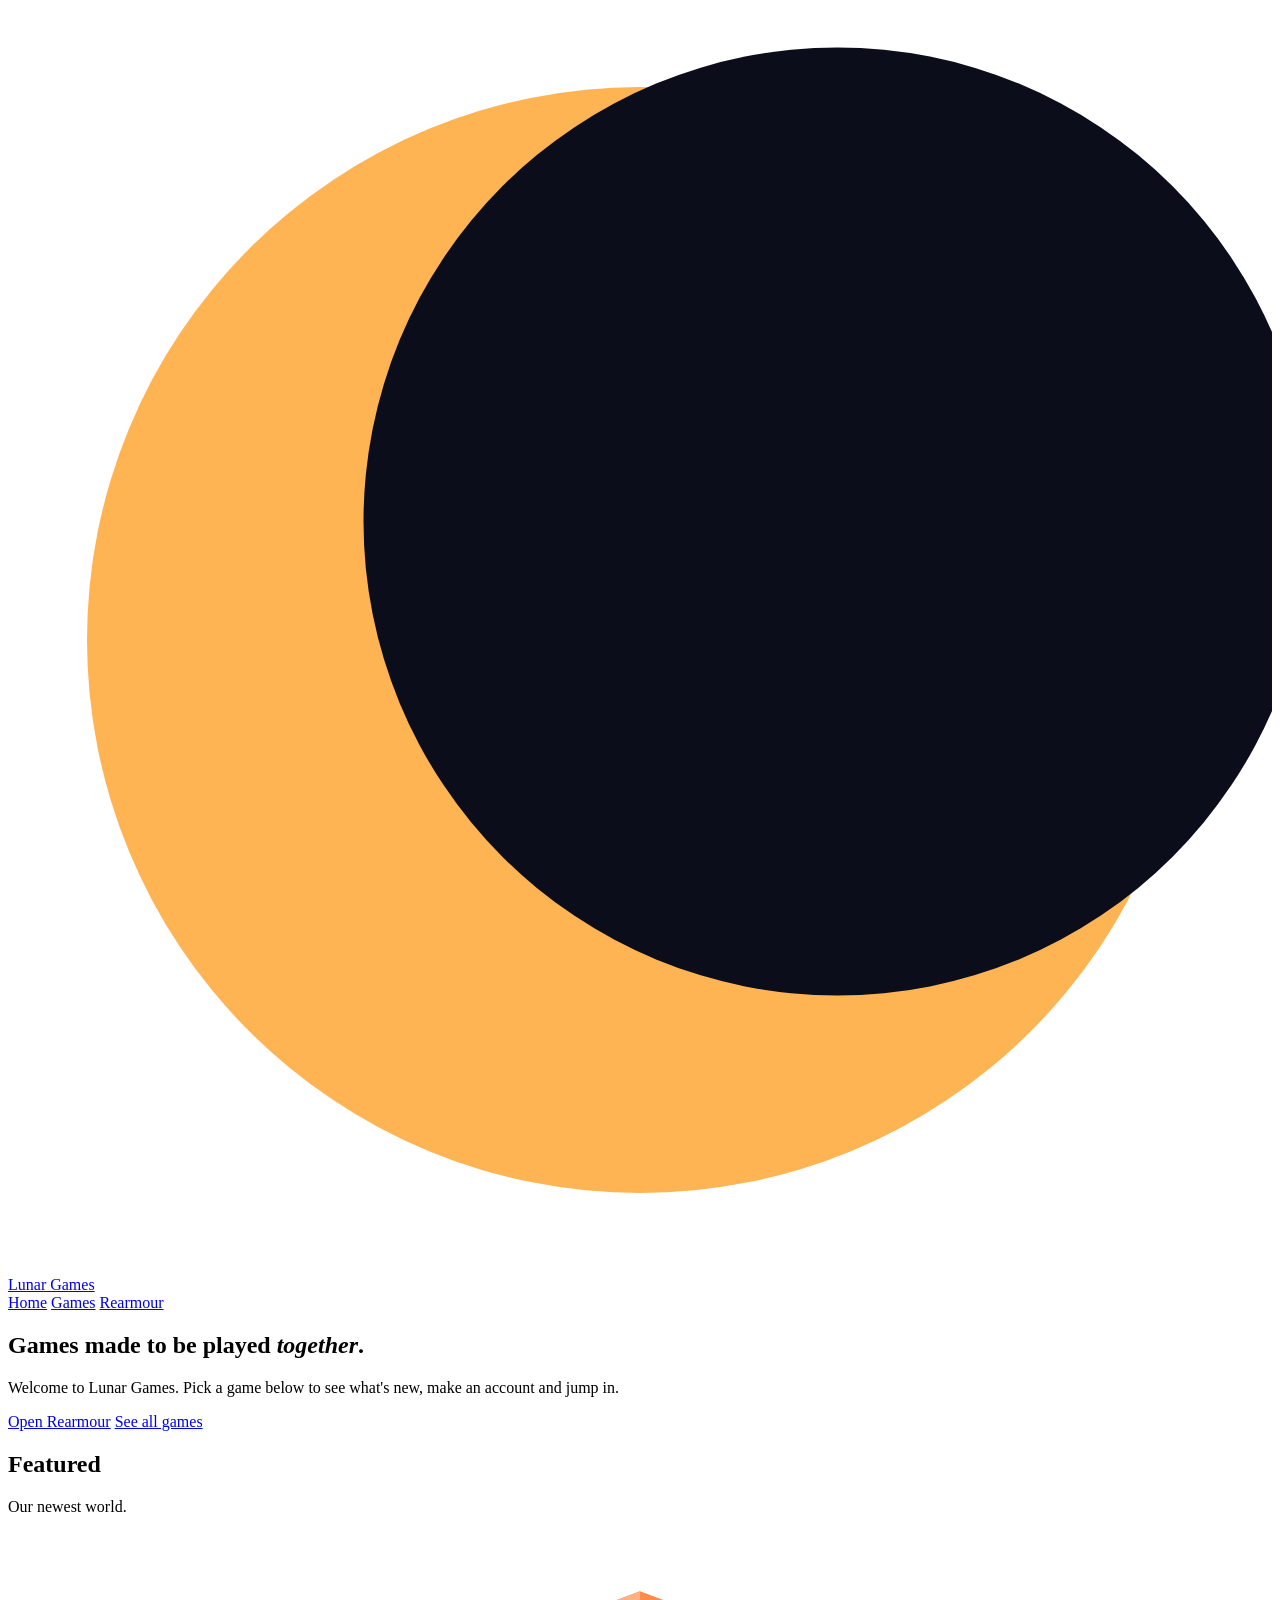
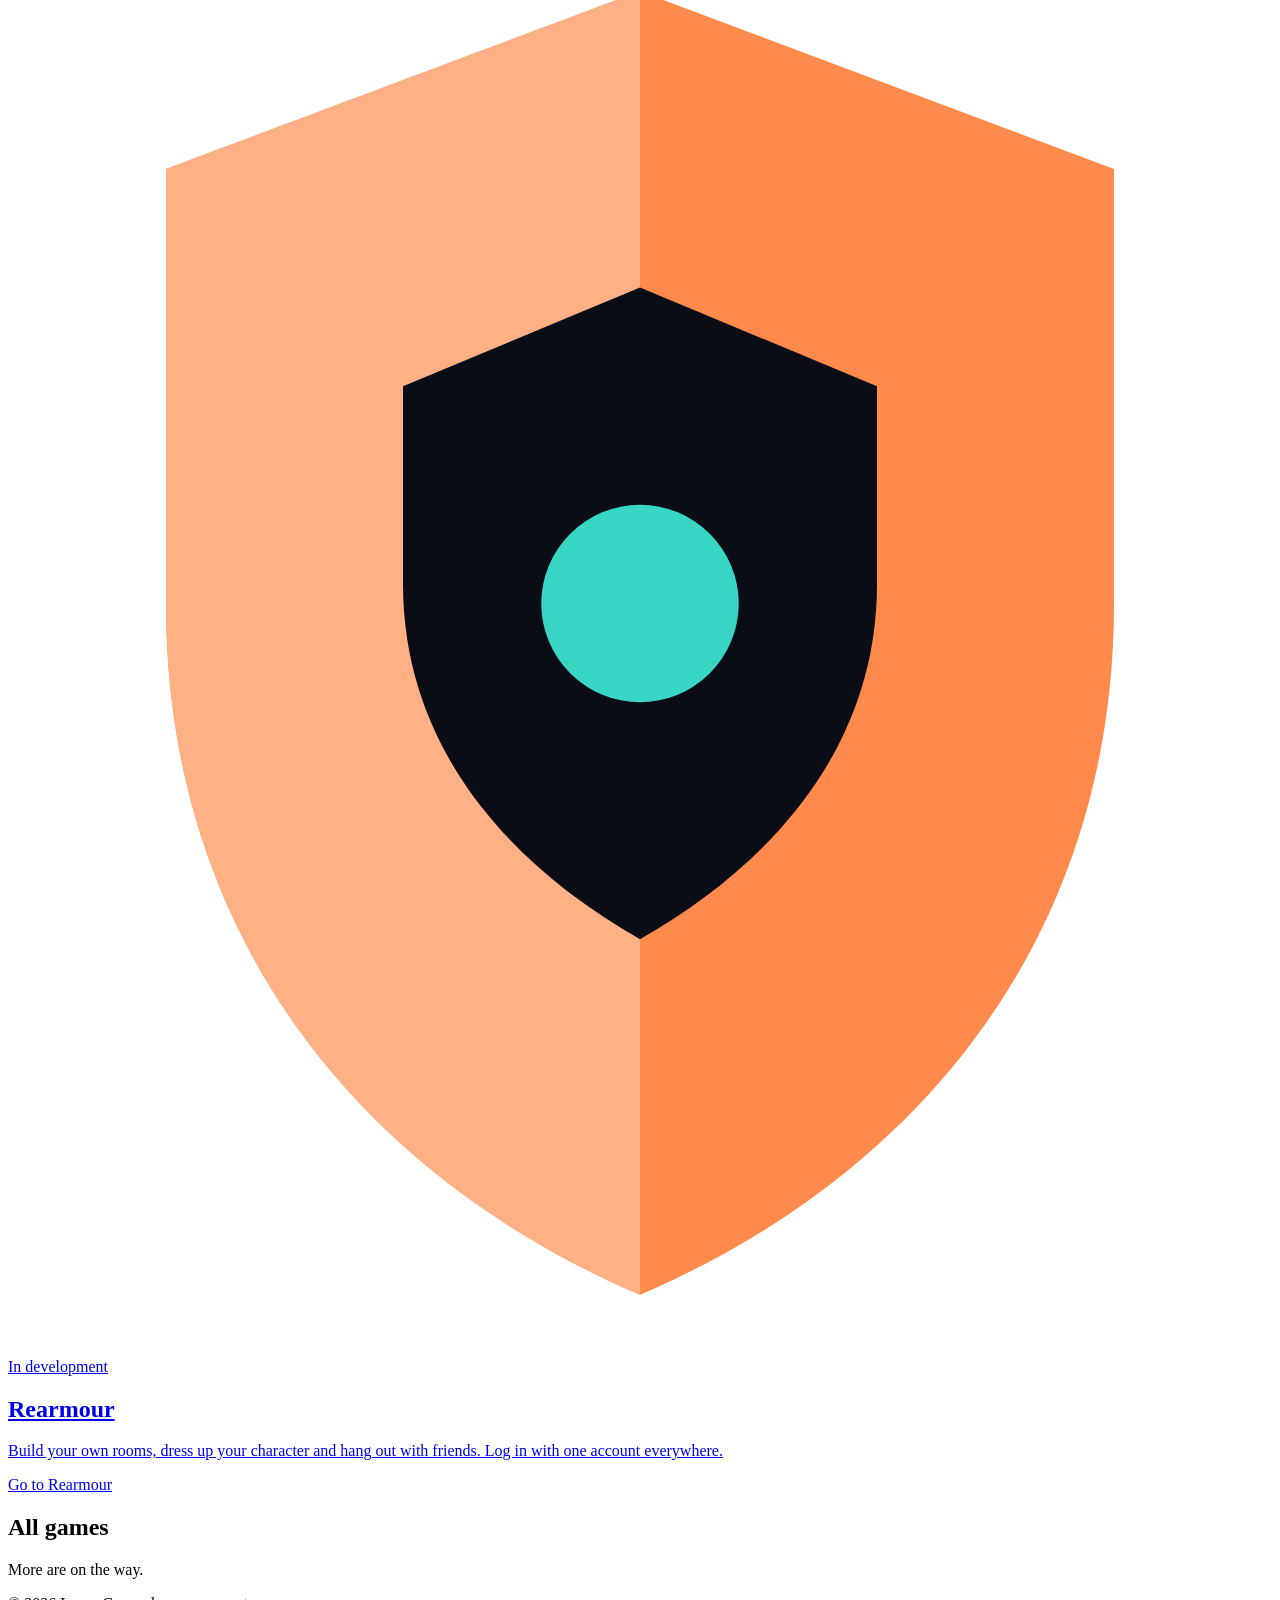
==== index.html @ f0bd6cef "Add files via upload" ====
<!doctype html>
<html lang="en">
<head>
  <meta charset="utf-8">
  <meta name="viewport" content="width=device-width, initial-scale=1">
  <title>Lunar Games</title>
  <meta name="description" content="Lunar Games: home of Rearmour and more games on the way.">
  <meta name="theme-color" content="#0b0e1a">
  <link rel="icon" href="data:image/svg+xml,%3Csvg xmlns='http://www.w3.org/2000/svg' viewBox='0 0 64 64'%3E%3Ccircle cx='32' cy='32' r='28' fill='%23ffb454'/%3E%3Ccircle cx='42' cy='26' r='24' fill='%230b0e1a'/%3E%3C/svg%3E">
  <link rel="stylesheet" href="css/style.css">
</head>
<body>
  <header class="site-header">
    <div class="wrap">
      <a class="brand" href="index.html" aria-label="Lunar Games home">
        <svg viewBox="0 0 64 64" aria-hidden="true"><circle cx="32" cy="32" r="28" fill="#ffb454"/><circle cx="42" cy="26" r="24" fill="#0b0e1a"/></svg>
        <span>Lunar Games</span>
      </a>
      <nav class="nav" aria-label="Main">
        <a href="index.html" aria-current="page">Home</a>
        <a href="#games">Games</a>
        <a href="rearmour.html">Rearmour</a>
      </nav>
    </div>
  </header>

  <main>
    <section class="hero wrap">
      <h1>Games made to be played <em>together</em>.</h1>
      <p class="lead">Welcome to Lunar Games. Pick a game below to see what's new, make an account and jump in.</p>
      <div class="actions">
        <a class="btn" href="rearmour.html">Open Rearmour</a>
        <a class="btn ghost" href="#games">See all games</a>
      </div>
    </section>

    <section class="section wrap" aria-labelledby="feat">
      <h2 id="feat">Featured</h2>
      <p class="sub">Our newest world.</p>
      <a class="featured" href="rearmour.html">
        <div class="art" aria-hidden="true">
          <svg viewBox="0 0 64 72"><path d="M32 3 8 12v22c0 17 10 29 24 35 14-6 24-18 24-35V12L32 3Z" fill="#ff8a4c"/><path d="M32 3 8 12v22c0 17 10 29 24 35V3Z" fill="#ffb084"/><path d="M32 18l12 5v10c0 8-5 14-12 18-7-4-12-10-12-18V23l12-5Z" fill="#0a0d16"/><circle cx="32" cy="34" r="5" fill="#38d6c4"/></svg>
        </div>
        <div class="info">
          <span class="chip dev">In development</span>
          <h2>Rearmour</h2>
          <p>Build your own rooms, dress up your character and hang out with friends. Log in with one account everywhere.</p>
          <span class="btn">Go to Rearmour</span>
        </div>
      </a>
    </section>

    <section class="section wrap" id="games" aria-labelledby="all">
      <h2 id="all">All games</h2>
      <p class="sub">More are on the way.</p>
      <div class="grid" id="games-grid"></div>
    </section>
  </main>

  <footer class="site-footer">
    <div class="wrap">
      <span>&copy; <span id="yr">2026</span> Lunar Games</span>
      <span>lunargames.net</span>
    </div>
  </footer>

  <script src="js/games.js"></script>
  <script src="js/home.js"></script>
  <script>document.getElementById("yr").textContent = new Date().getFullYear();</script>
</body>
</html>
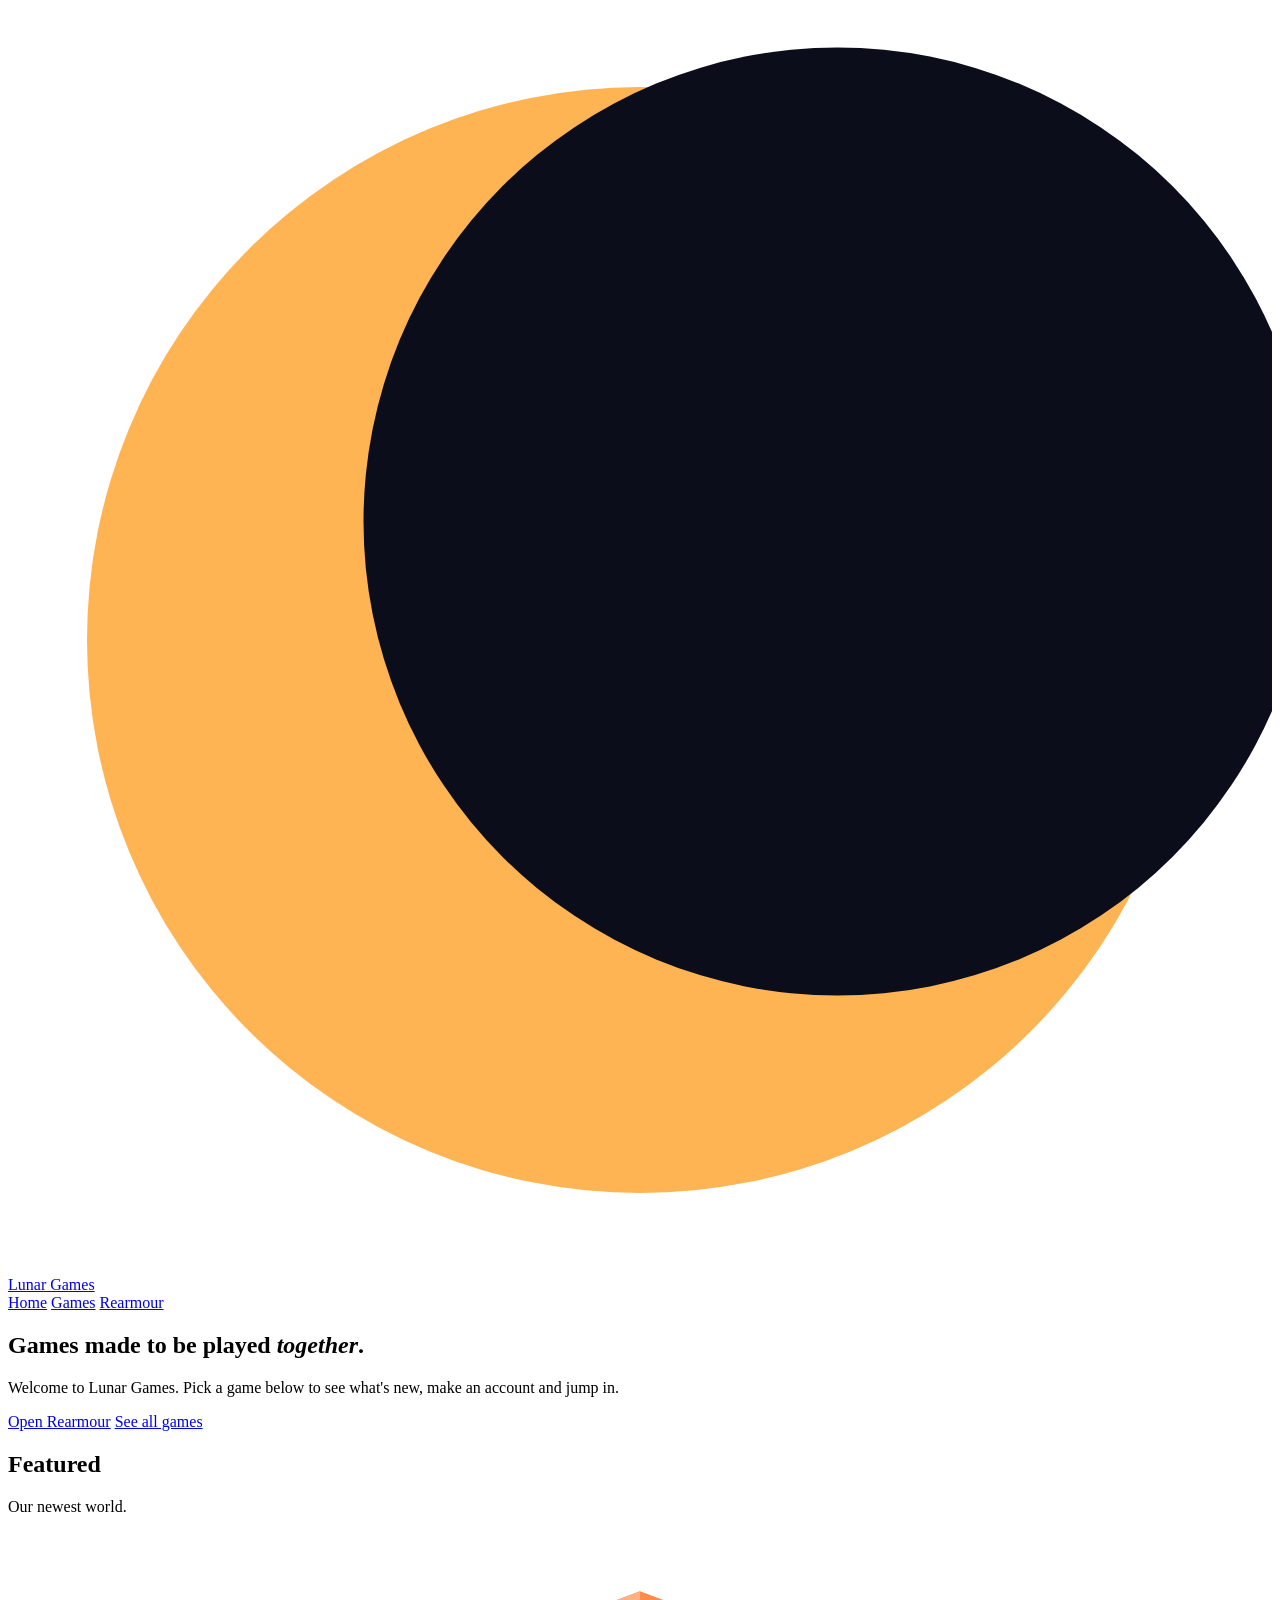
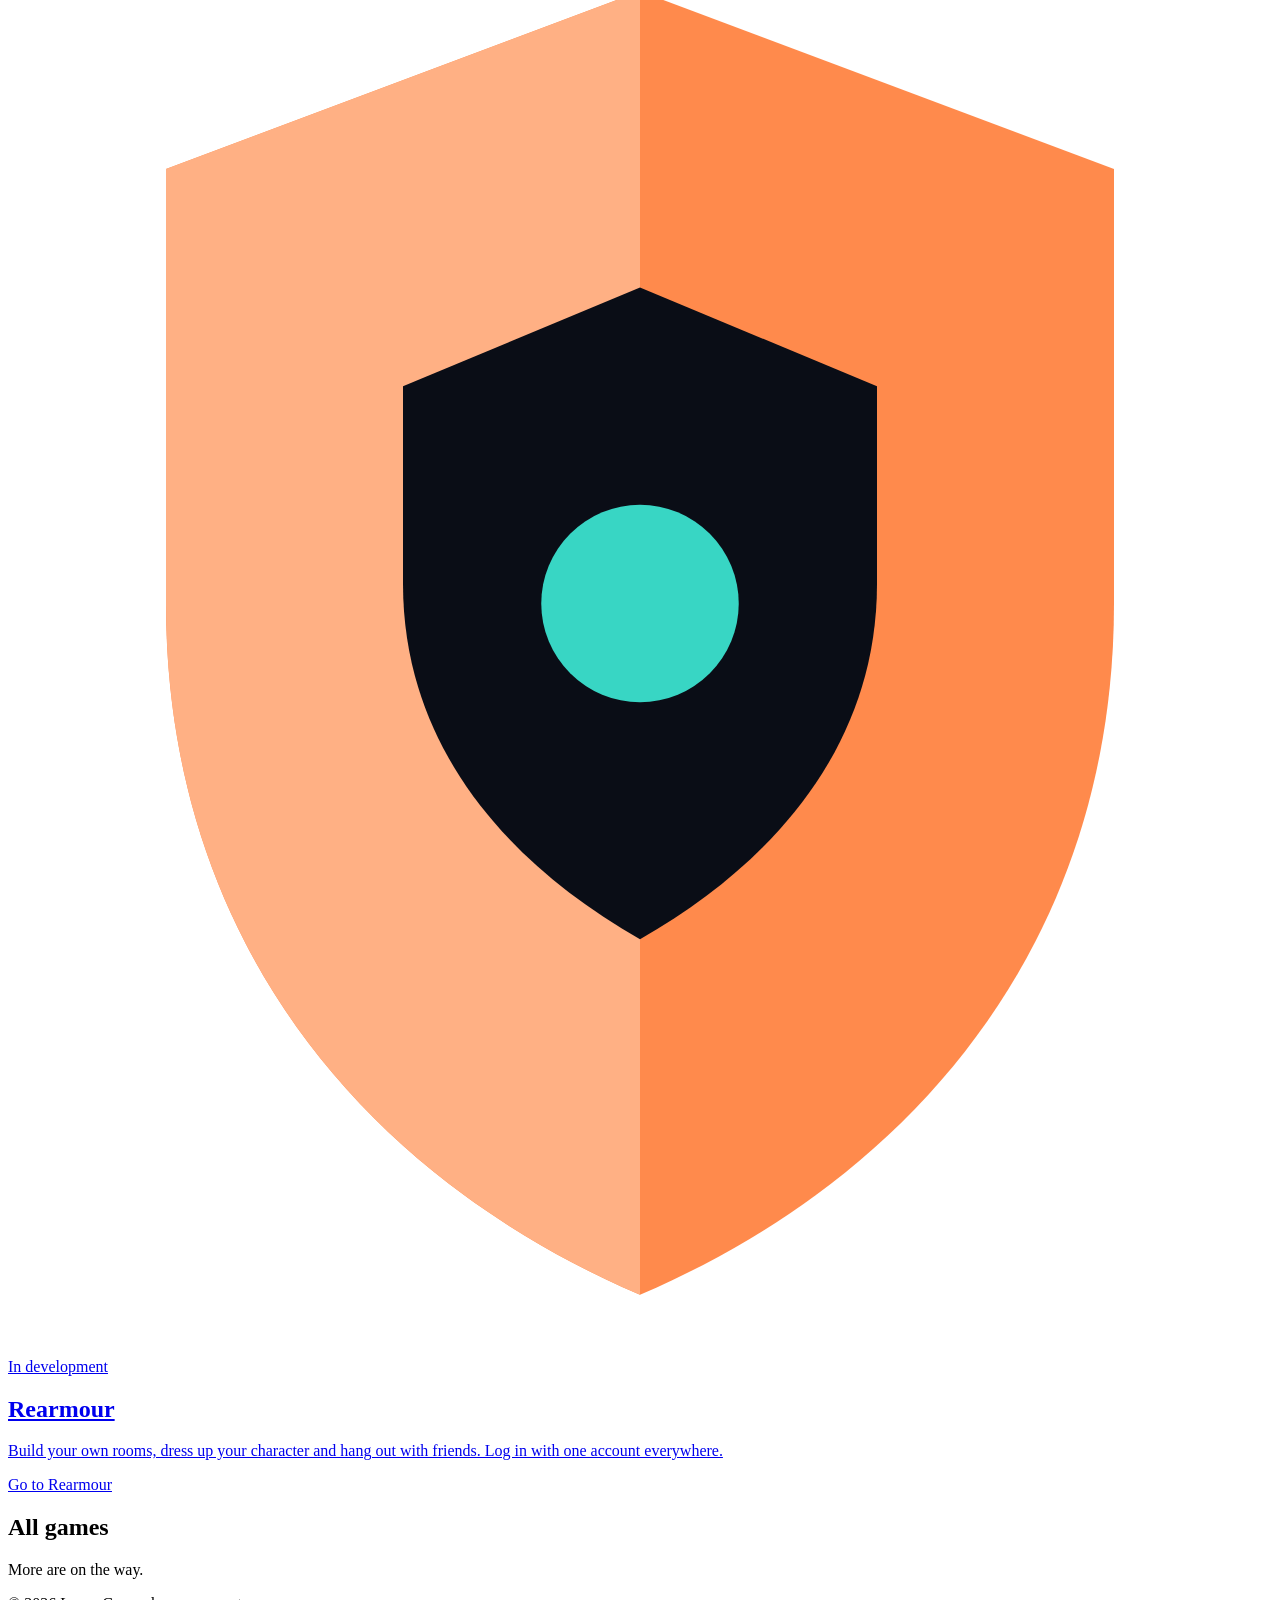
==== commit d8b39bbb: "Add files via upload" ====
--- a/index.html
+++ b/index.html
@@ -60,7 +60,7 @@
   <footer class="site-footer">
     <div class="wrap">
       <span>&copy; <span id="yr">2026</span> Lunar Games</span>
-      <span>lunargames.net</span>
+      <span>lunargame.net</span>
     </div>
   </footer>
 
